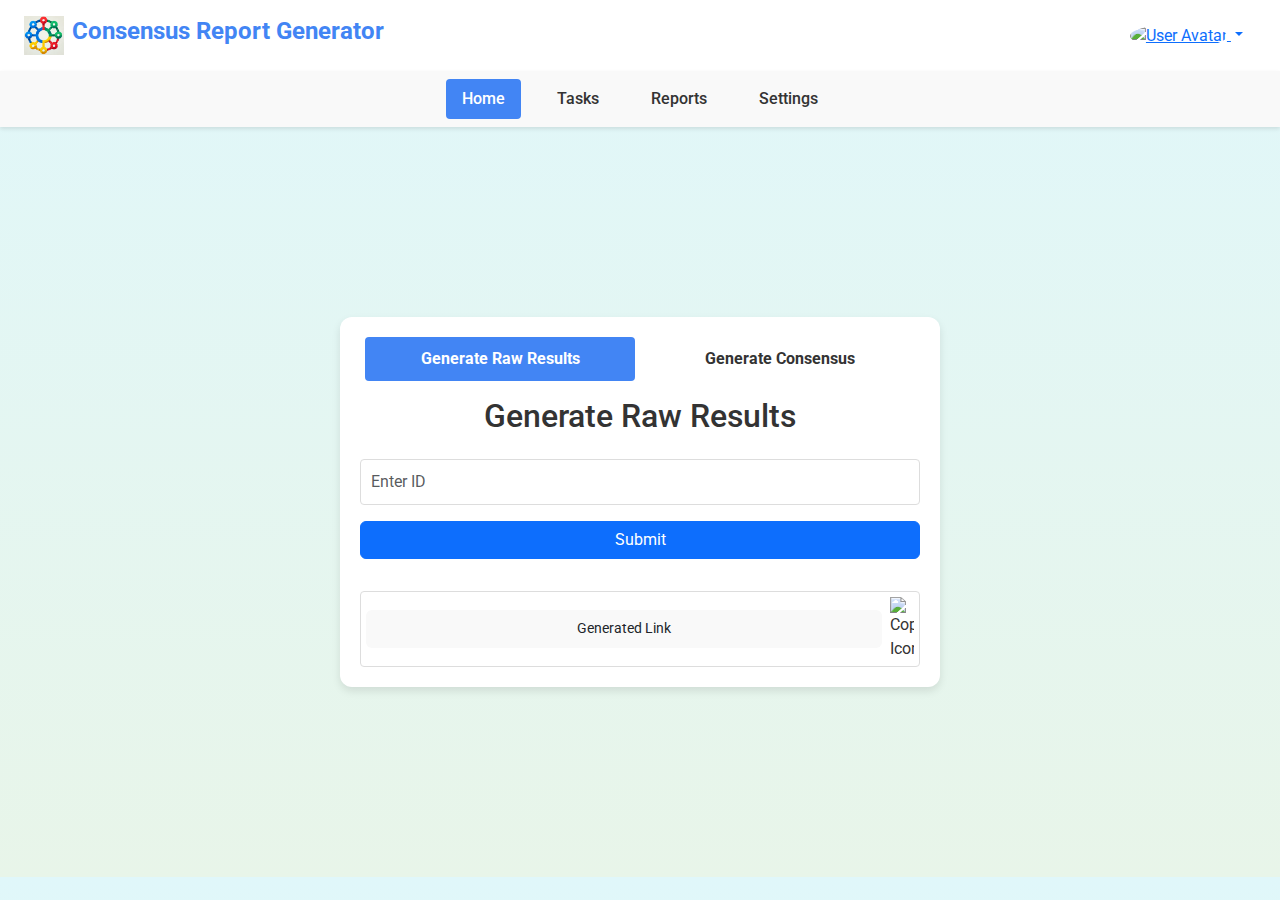
==== index.html @ 5dc2ef95 "Second" ====
<!DOCTYPE html>
<html lang="en">
<head>
    <meta charset="UTF-8">
    <meta name="viewport" content="width=device-width, initial-scale=1.0">
    <title>Main</title>
    <link href="https://cdn.jsdelivr.net/npm/bootstrap@5.3.1/dist/css/bootstrap.min.css" rel="stylesheet">
    <link href="https://fonts.googleapis.com/css2?family=Roboto:wght@400;700&display=swap" rel="stylesheet">
    <link rel="stylesheet" href="assets/css/styles.css">
</head>
<body>
    <div class="background">
        <!-- Header Section -->
        <header class="header d-flex justify-content-between align-items-center px-4 py-3">
            <div class="logo-title d-flex align-items-center">
                <img src="assets/images/logo.png" alt="Logo" class="logo me-2">
                <h1 class="title">Consensus Report Generator</h1>
            </div>
            <!-- User Profile Dropdown -->
            <div class="dropdown">
                <button
                    class="btn btn-link dropdown-toggle"
                    type="button"
                    id="userMenu"
                    data-bs-toggle="dropdown"
                    aria-expanded="false"
                >
                    <img
                        src="https://cdn-icons-png.flaticon.com/512/3135/3135715.png"
                        alt="User Avatar"
                        class="avatar"
                    >
                </button>
                <ul class="dropdown-menu dropdown-menu-end" aria-labelledby="userMenu">
                    <li><a class="dropdown-item" href="#profile">Profile</a></li>
                    <li><a class="dropdown-item" href="#settings">Settings</a></li>
                    <li><a class="dropdown-item" href="#help">Help</a></li>
                    <li><hr class="dropdown-divider"></li>
                    <li><a class="dropdown-item" href="#logout">Logout</a></li>
                </ul>
            </div>
        </header>

        <!-- Navigation Bar -->
        <nav class="navbar px-4 py-2">
            <ul class="nav">
                <li class="nav-item"><a href="#home" class="nav-link nav-option active" data-page="pages/home.html">Home</a></li>
                <li class="nav-item"><a href="#tasks" class="nav-link nav-option" data-page="pages/tasks.html">Tasks</a></li>
                <li class="nav-item"><a href="#reports" class="nav-link nav-option" data-page="pages/reports.html">Reports</a></li>
                <li class="nav-item"><a href="#settings" class="nav-link nav-option" data-page="pages/settings.html">Settings</a></li>
            </ul>
        </nav>

        <!-- Content Section -->
        <main id="content" class="content d-flex justify-content-center align-items-center py-4">
            <!-- Home Content will load here by default -->
        </main>
    </div>

    <script src="https://cdn.jsdelivr.net/npm/bootstrap@5.3.1/dist/js/bootstrap.bundle.min.js"></script>
    <script src="assets/js/script.js"></script>
</body>
</html>
---- assets/css/styles.css ----
/* General Styles */
body {
    font-family: 'Roboto', sans-serif;
    margin: 0;
    padding: 0;
    background: linear-gradient(180deg, #E0F7FA, #E8F5E9);
    color: #333;
}

.header {
    background: #ffffff;
    box-shadow: 0 2px 4px rgba(0, 0, 0, 0.1);
    padding: 10px 20px;
    display: flex;
    justify-content: space-between;
    align-items: center;
}

.logo {
    width: 40px;
}

.title {
    font-size: 1.5rem;
    font-weight: bold;
    color: #4285F4;
}

.avatar {
    width: 40px;
    border-radius: 50%;
    cursor: pointer;
}

/* Navigation Bar */
.navbar {
    background: #f9f9f9;
    box-shadow: 0 2px 4px rgba(0, 0, 0, 0.1);
    display: flex;
    justify-content: center;
    padding: 10px 0;
}

.nav {
    display: flex;
    gap: 20px;
}

.nav-link {
    color: #333;
    font-weight: 500;
    padding: 8px 16px;
    text-decoration: none;
    border-radius: 4px;
    transition: background-color 0.3s, color 0.3s;
}

.nav-link:hover {
    background-color: #e3f2fd;
    color: #4285F4;
}

.nav-link.active {
    background-color: #4285F4;
    color: white;
}

/* Content Section */
.content {
    flex: 1;
    display: flex;
    justify-content: center;
    align-items: center;
    min-height: calc(100vh - 150px); /* Header + Nav heights */
    padding: 20px;
    box-sizing: border-box;
}

/* Slider Section */
.slider-container {
    width: 100%;
    max-width: 600px;
    background: #ffffff;
    border-radius: 12px;
    box-shadow: 0 4px 8px rgba(0, 0, 0, 0.1);
    padding: 20px;
    text-align: center;
    box-sizing: border-box;
}

.slider-header {
    display: flex;
    justify-content: space-between;
    margin-bottom: 20px;
}

.slider-header button {
    flex: 1;
    border: none;
    font-size: 1rem;
    font-weight: bold;
    padding: 10px;
    cursor: pointer;
    background: none;
    transition: background-color 0.3s, color 0.3s;
    border-radius: 4px;
}

.slider-btn {
    margin: 0 5px;
    background: #e0e0e0;
    color: #333;
}

.slider-btn:hover {
    background: #d1d1d1;
}

.slider-btn.active {
    background: #4285F4;
    color: white;
}

/* Input and Button Styles */
#taskInput {
    font-size: 1rem;
    padding: 10px;
    border: 1px solid #ddd;
    border-radius: 4px;
    width: 100%;
    box-sizing: border-box;
}

button {
    font-size: 1rem;
    padding: 10px;
    border-radius: 4px;
    border: none;
    cursor: pointer;
    transition: background-color 0.3s;
}

button:hover {
    background-color: #357ae8;
    color: white;
}

/* Copy Field */
.copy-field {
    display: flex;
    align-items: center;
    border: 1px solid #ddd;
    border-radius: 4px;
    padding: 5px;
}

.copy-field span {
    flex: 1;
    font-size: 0.9rem;
    padding: 8px;
    border: none;
    background: #f9f9f9;
    outline: none;
}

.copy-icon {
    width: 24px;
    cursor: pointer;
}

/* Progress Bar */
.progress {
    background: #ddd;
    border-radius: 4px;
    overflow: hidden;
    height: 20px;
    margin-top: 10px;
}

.progress-bar {
    width: 0;
    background: #4285F4;
    color: white;
    text-align: center;
    line-height: 20px;
    font-size: 0.9rem;
    transition: width 0.3s ease;
}

/* Error or Loading Message */
.content p {
    font-size: 1rem;
    color: #f44336;
    text-align: center;
}

/* Mobile Responsiveness */
@media (max-width: 768px) {
    .header {
        flex-direction: column;
        text-align: center;
    }

    .slider-container {
        padding: 15px;
    }

    .nav {
        flex-wrap: wrap;
        justify-content: center;
    }

    .nav-link {
        margin-bottom: 5px;
    }
}



.consensus-form {
    max-width: 600px;
    margin: 0 auto;
    padding: 20px;
    background: #ffffff;
    border-radius: 10px;
    box-shadow: 0 4px 8px rgba(0, 0, 0, 0.1);
}

.step {
    margin-bottom: 20px;
}

.navigation-buttons {
    display: flex;
    justify-content: space-between;
}

.modal {
    position: fixed;
    top: 0;
    left: 0;
    width: 100%;
    height: 100%;
    background: rgba(0, 0, 0, 0.5);
    display: none;
    justify-content: center;
    align-items: center;
}

.modal.show {
    display: flex;
}

.modal-content {
    background: #ffffff;
    padding: 20px;
    border-radius: 8px;
    width: 90%;
    max-width: 500px;
    text-align: center;
}

.modal-actions {
    margin-top: 20px;
    display: flex;
    justify-content: space-between;
}


.task-card {
    border: 1px solid #ddd;
    border-radius: 8px;
    background: #fff;
    padding: 15px;
    margin-bottom: 20px;
    box-shadow: 0 4px 8px rgba(0, 0, 0, 0.1);
}

.task-card .task-header {
    display: flex;
    justify-content: space-between;
    align-items: center;
}

.task-card .task-details {
    display: none;
    margin-top: 10px;
}

.task-card .task-details.visible {
    display: block;
}

.error-log {
    color: red;
}

.action-buttons .btn {
    margin-right: 10px;
}
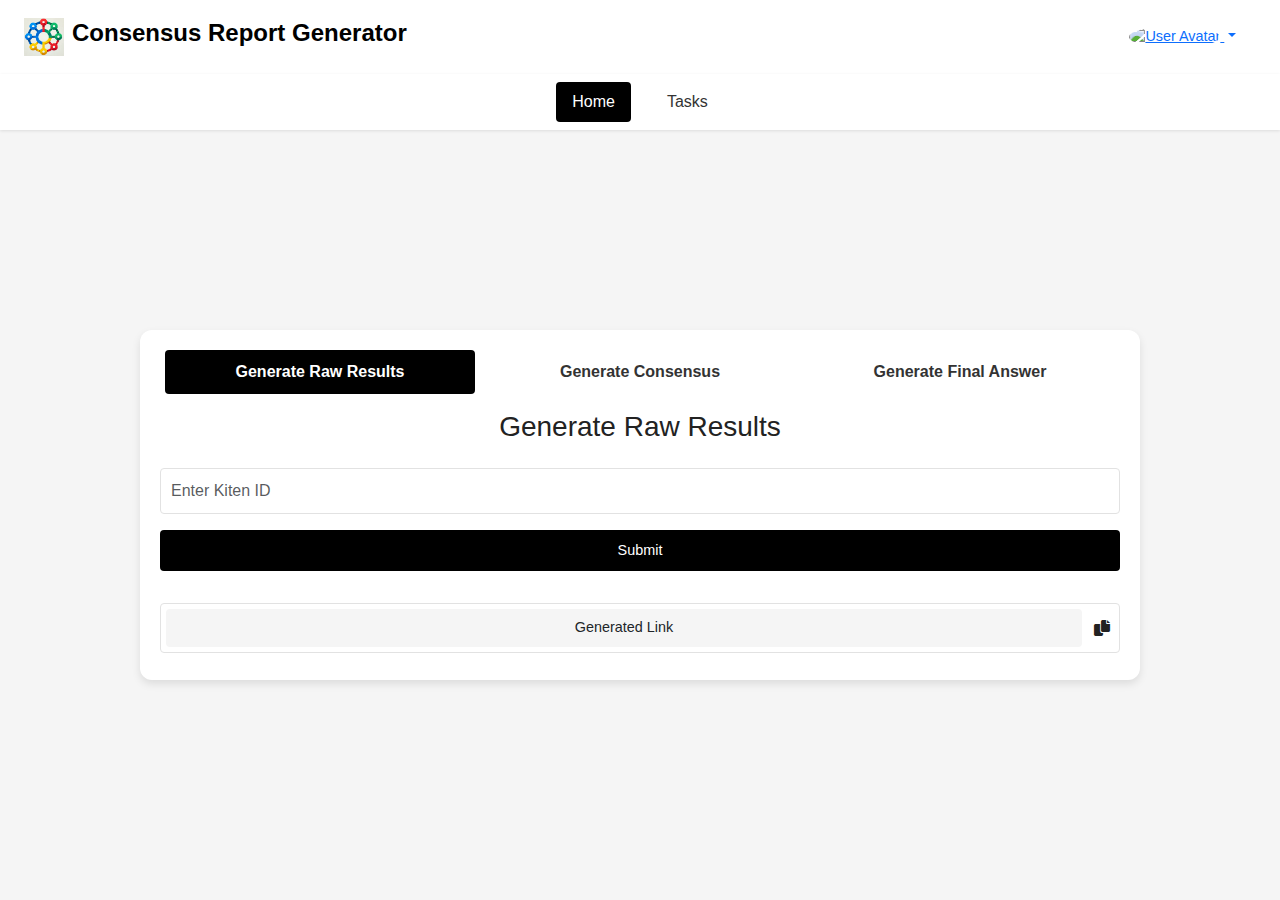
==== commit ade7598e: "Third" ====
--- a/index.html
+++ b/index.html
@@ -6,6 +6,8 @@
     <title>Main</title>
     <link href="https://cdn.jsdelivr.net/npm/bootstrap@5.3.1/dist/css/bootstrap.min.css" rel="stylesheet">
     <link href="https://fonts.googleapis.com/css2?family=Roboto:wght@400;700&display=swap" rel="stylesheet">
+    <link href="https://cdn.datatables.net/1.13.1/css/jquery.dataTables.min.css" rel="stylesheet">
+    <link rel="stylesheet" href="https://cdnjs.cloudflare.com/ajax/libs/font-awesome/6.0.0-beta3/css/all.min.css">
     <link rel="stylesheet" href="assets/css/styles.css">
 </head>
 <body>
@@ -46,8 +48,6 @@
             <ul class="nav">
                 <li class="nav-item"><a href="#home" class="nav-link nav-option active" data-page="pages/home.html">Home</a></li>
                 <li class="nav-item"><a href="#tasks" class="nav-link nav-option" data-page="pages/tasks.html">Tasks</a></li>
-                <li class="nav-item"><a href="#reports" class="nav-link nav-option" data-page="pages/reports.html">Reports</a></li>
-                <li class="nav-item"><a href="#settings" class="nav-link nav-option" data-page="pages/settings.html">Settings</a></li>
             </ul>
         </nav>
 
@@ -57,7 +57,11 @@
         </main>
     </div>
 
+    <script src="https://code.jquery.com/jquery-3.6.0.min.js"></script>
+    <script src="https://cdn.datatables.net/1.13.1/js/jquery.dataTables.min.js"></script>
+    <script src="https://cdn.jsdelivr.net/npm/bootstrap@5.3.0/dist/js/bootstrap.bundle.min.js"></script>
     <script src="https://cdn.jsdelivr.net/npm/bootstrap@5.3.1/dist/js/bootstrap.bundle.min.js"></script>
     <script src="assets/js/script.js"></script>
+    <script src="assets/js/tasks.js"></script>
 </body>
 </html>
--- a/assets/css/styles.css
+++ b/assets/css/styles.css
@@ -1,15 +1,20 @@
 /* General Styles */
 body {
-    font-family: 'Roboto', sans-serif;
+    font-family: 'UberMove', 'Inter', sans-serif; /* Use UberMove font if available, fallback to Inter */
     margin: 0;
     padding: 0;
-    background: linear-gradient(180deg, #E0F7FA, #E8F5E9);
-    color: #333;
+    background: #F5F5F5; /* Uber's light gray background */
+    color: #222222; /* Dark gray text for better contrast */
+}
+
+/* Ensure font for headings, labels, and inputs */
+h1, h2, h3, h4, h5, h6, label, input, textarea, button {
+    font-family: 'UberMove', 'Inter', sans-serif; /* Consistent font styling */
 }
 
 .header {
-    background: #ffffff;
-    box-shadow: 0 2px 4px rgba(0, 0, 0, 0.1);
+    background: #FFFFFF; /* Pure white header */
+    box-shadow: 0 1px 3px rgba(0, 0, 0, 0.1);
     padding: 10px 20px;
     display: flex;
     justify-content: space-between;
@@ -23,7 +28,7 @@
 .title {
     font-size: 1.5rem;
     font-weight: bold;
-    color: #4285F4;
+    color: #000000; /* Uber's black text color */
 }
 
 .avatar {
@@ -34,8 +39,8 @@
 
 /* Navigation Bar */
 .navbar {
-    background: #f9f9f9;
-    box-shadow: 0 2px 4px rgba(0, 0, 0, 0.1);
+    background: #FFFFFF; /* Matches header */
+    box-shadow: 0 1px 3px rgba(0, 0, 0, 0.1);
     display: flex;
     justify-content: center;
     padding: 10px 0;
@@ -47,7 +52,7 @@
 }
 
 .nav-link {
-    color: #333;
+    color: #333333; /* Neutral dark gray */
     font-weight: 500;
     padding: 8px 16px;
     text-decoration: none;
@@ -56,13 +61,13 @@
 }
 
 .nav-link:hover {
-    background-color: #e3f2fd;
-    color: #4285F4;
+    background-color: #E2E2E2; /* Subtle gray hover background */
+    color: #000000; /* Strong black hover text */
 }
 
 .nav-link.active {
-    background-color: #4285F4;
-    color: white;
+    background-color: #000000; /* Uber's black */
+    color: #FFFFFF; /* White text on active */
 }
 
 /* Content Section */
@@ -78,15 +83,18 @@
 
 /* Slider Section */
 .slider-container {
-    width: 100%;
-    max-width: 600px;
-    background: #ffffff;
+    width: 1000px; /* Fixed width */
+    height: 350px; /* Fixed height */
+    background: #FFFFFF; /* White container */
     border-radius: 12px;
     box-shadow: 0 4px 8px rgba(0, 0, 0, 0.1);
     padding: 20px;
     text-align: center;
     box-sizing: border-box;
-}
+    margin: auto; /* Centers the container horizontally */
+    position: relative; /* Keeps it responsive for additional elements inside */
+}
+
 
 .slider-header {
     display: flex;
@@ -108,24 +116,24 @@
 
 .slider-btn {
     margin: 0 5px;
-    background: #e0e0e0;
-    color: #333;
+    background: #F5F5F5; /* Light gray button background */
+    color: #333333; /* Dark gray text */
 }
 
 .slider-btn:hover {
-    background: #d1d1d1;
+    background: #E2E2E2; /* Slightly darker gray */
 }
 
 .slider-btn.active {
-    background: #4285F4;
-    color: white;
+    background: #000000; /* Uber's black */
+    color: #FFFFFF; /* White active text */
 }
 
 /* Input and Button Styles */
 #taskInput {
     font-size: 1rem;
     padding: 10px;
-    border: 1px solid #ddd;
+    border: 1px solid #E2E2E2; /* Light border */
     border-radius: 4px;
     width: 100%;
     box-sizing: border-box;
@@ -138,20 +146,23 @@
     border: none;
     cursor: pointer;
     transition: background-color 0.3s;
+    background-color: #000000; /* Black button */
+    color: #FFFFFF; /* White text */
 }
 
 button:hover {
-    background-color: #357ae8;
-    color: white;
+    background-color: #333333; /* Slightly lighter black */
+    color: #FFFFFF;
 }
 
 /* Copy Field */
 .copy-field {
     display: flex;
     align-items: center;
-    border: 1px solid #ddd;
+    border: 1px solid #E2E2E2; /* Subtle gray border */
     border-radius: 4px;
     padding: 5px;
+    background: #FFFFFF; /* White background */
 }
 
 .copy-field span {
@@ -159,7 +170,7 @@
     font-size: 0.9rem;
     padding: 8px;
     border: none;
-    background: #f9f9f9;
+    background: #F5F5F5; /* Light gray for input field */
     outline: none;
 }
 
@@ -170,7 +181,7 @@
 
 /* Progress Bar */
 .progress {
-    background: #ddd;
+    background: #E2E2E2; /* Subtle gray background */
     border-radius: 4px;
     overflow: hidden;
     height: 20px;
@@ -179,8 +190,8 @@
 
 .progress-bar {
     width: 0;
-    background: #4285F4;
-    color: white;
+    background: #000000; /* Black progress bar */
+    color: #FFFFFF;
     text-align: center;
     line-height: 20px;
     font-size: 0.9rem;
@@ -190,7 +201,7 @@
 /* Error or Loading Message */
 .content p {
     font-size: 1rem;
-    color: #f44336;
+    color: #FF0000; /* Bright red for errors */
     text-align: center;
 }
 
@@ -215,26 +226,113 @@
     }
 }
 
-
-
+/* Form Container */
 .consensus-form {
     max-width: 600px;
-    margin: 0 auto;
-    padding: 20px;
-    background: #ffffff;
-    border-radius: 10px;
-    box-shadow: 0 4px 8px rgba(0, 0, 0, 0.1);
-}
-
-.step {
+    margin: 30px auto;
+    background: #FFFFFF; /* White card background */
+    border-radius: 8px;
+    box-shadow: 0 2px 10px rgba(0, 0, 0, 0.1);
+    padding: 20px;
+}
+
+/* Form Header */
+.form-header {
+    text-align: center;
     margin-bottom: 20px;
 }
 
+.form-header h2 {
+    font-size: 1.5rem;
+    margin-bottom: 5px;
+    color: #202124; /* Dark gray */
+}
+
+.form-header p {
+    font-size: 0.9rem;
+    color: #5F6368; /* Subtle gray */
+}
+
+/* Step Title */
+.form-step-title {
+    font-size: 1.2rem;
+    margin-bottom: 10px;
+    color: #202124;
+}
+
+/* Form Group */
+.form-group {
+    margin-bottom: 20px;
+}
+
+.form-group label {
+    font-size: 0.9rem;
+    color: #5F6368; /* Subtle gray */
+}
+
+.form-control {
+    width: 100%;
+    padding: 10px;
+    font-size: 1rem;
+    border: 1px solid #DADCE0; /* Light gray border */
+    border-radius: 4px;
+    transition: border-color 0.2s;
+}
+
+/* Input Focus Styles */
+.form-control:focus {
+    border-color: #000000; /* Uber black */
+    outline: none;
+    box-shadow: 0 0 0 2px rgba(0, 0, 0, 0.2);
+}
+
+/* Navigation Buttons */
 .navigation-buttons {
     display: flex;
     justify-content: space-between;
-}
-
+    margin-top: 30px; /* Add spacing between the form fields and buttons */
+}
+
+/* Buttons */
+.btn {
+    padding: 10px 20px;
+    font-size: 0.9rem;
+    border: none;
+    border-radius: 4px;
+    cursor: pointer;
+    transition: background-color 0.3s, color 0.3s, box-shadow 0.3s;
+    font-family: 'UberMove', sans-serif; /* Use Uber's custom font if available */
+}
+
+.btn-secondary {
+    background: #F6F6F6; /* Uber light gray */
+    color: #212121; /* Dark gray text */
+    border: 1px solid #DADCE0; /* Subtle border for light gray buttons */
+}
+
+.btn-secondary:hover {
+    background: #E8E8E8; /* Slightly darker gray for hover */
+    color: #000000; /* Black text */
+}
+
+.btn-primary {
+    background: #000000; /* Uber black */
+    color: #FFFFFF; /* White text */
+}
+
+.btn-primary:hover {
+    background: #333333; /* Slightly lighter black */
+    color: #FFFFFF;
+}
+
+/* Button Focus Effects */
+.btn:focus {
+    outline: none;
+    box-shadow: 0 0 0 2px rgba(0, 0, 0, 0.2); /* Subtle black focus ring */
+}
+
+
+/* Modal */
 .modal {
     position: fixed;
     top: 0;
@@ -252,12 +350,13 @@
 }
 
 .modal-content {
-    background: #ffffff;
+    background: #FFFFFF;
     padding: 20px;
     border-radius: 8px;
     width: 90%;
     max-width: 500px;
     text-align: center;
+    box-shadow: 0 2px 10px rgba(0, 0, 0, 0.1);
 }
 
 .modal-actions {
@@ -266,35 +365,28 @@
     justify-content: space-between;
 }
 
-
-.task-card {
+#fetchTaskButton {
+    margin-top: 50px; /* Adds spacing between the input and button */
+}
+
+.tasks-container {
+    padding: 20px;
+    background: #f9f9f9;
+    border-radius: 8px;
+    box-shadow: 0 2px 4px rgba(0, 0, 0, 0.1);
+}
+
+#searchTasksInput {
+    width: 100%;
+    padding: 10px;
+    border-radius: 4px;
     border: 1px solid #ddd;
+    margin-bottom: 20px;
+}
+
+.table {
+    background: #ffffff;
     border-radius: 8px;
-    background: #fff;
-    padding: 15px;
-    margin-bottom: 20px;
-    box-shadow: 0 4px 8px rgba(0, 0, 0, 0.1);
-}
-
-.task-card .task-header {
-    display: flex;
-    justify-content: space-between;
-    align-items: center;
-}
-
-.task-card .task-details {
-    display: none;
-    margin-top: 10px;
-}
-
-.task-card .task-details.visible {
-    display: block;
-}
-
-.error-log {
-    color: red;
-}
-
-.action-buttons .btn {
-    margin-right: 10px;
-}
+    overflow: hidden;
+    box-shadow: 0 2px 4px rgba(0, 0, 0, 0.1);
+}
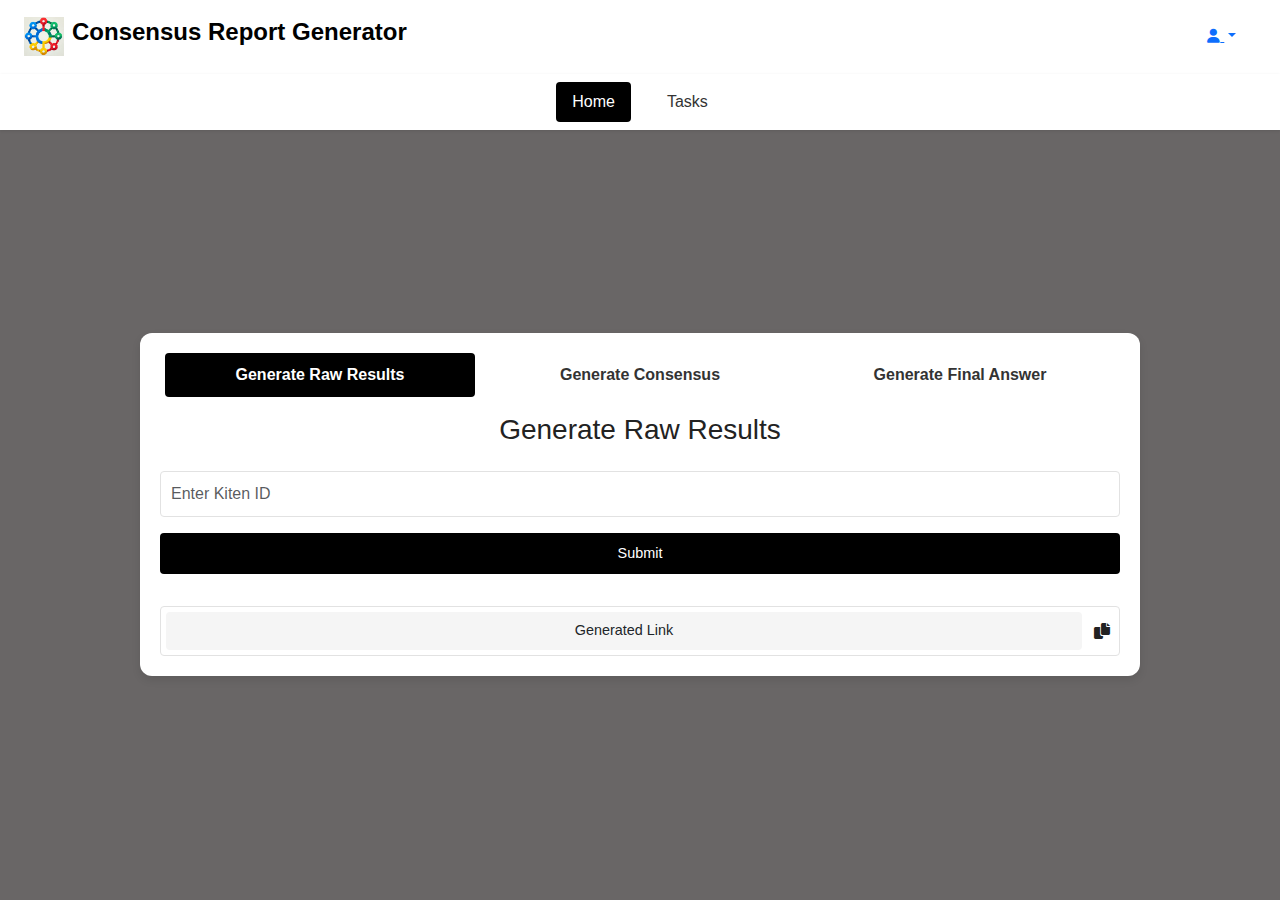
==== commit 501d0632: "Fifth" ====
--- a/index.html
+++ b/index.html
@@ -1,67 +1,60 @@
 <!DOCTYPE html>
 <html lang="en">
-<head>
-    <meta charset="UTF-8">
-    <meta name="viewport" content="width=device-width, initial-scale=1.0">
-    <title>Main</title>
-    <link href="https://cdn.jsdelivr.net/npm/bootstrap@5.3.1/dist/css/bootstrap.min.css" rel="stylesheet">
-    <link href="https://fonts.googleapis.com/css2?family=Roboto:wght@400;700&display=swap" rel="stylesheet">
-    <link href="https://cdn.datatables.net/1.13.1/css/jquery.dataTables.min.css" rel="stylesheet">
-    <link rel="stylesheet" href="https://cdnjs.cloudflare.com/ajax/libs/font-awesome/6.0.0-beta3/css/all.min.css">
-    <link rel="stylesheet" href="assets/css/styles.css">
-</head>
-<body>
-    <div class="background">
-        <!-- Header Section -->
-        <header class="header d-flex justify-content-between align-items-center px-4 py-3">
-            <div class="logo-title d-flex align-items-center">
-                <img src="assets/images/logo.png" alt="Logo" class="logo me-2">
-                <h1 class="title">Consensus Report Generator</h1>
-            </div>
-            <!-- User Profile Dropdown -->
-            <div class="dropdown">
-                <button
-                    class="btn btn-link dropdown-toggle"
-                    type="button"
-                    id="userMenu"
-                    data-bs-toggle="dropdown"
-                    aria-expanded="false"
-                >
-                    <img
-                        src="https://cdn-icons-png.flaticon.com/512/3135/3135715.png"
-                        alt="User Avatar"
-                        class="avatar"
+    <head>
+        <meta charset="UTF-8">
+        <meta name="viewport" content="width=device-width, initial-scale=1.0">
+        <title>Main</title>
+        <link href="https://cdn.jsdelivr.net/npm/bootstrap@5.3.1/dist/css/bootstrap.min.css" rel="stylesheet">
+        <link href="https://cdn.datatables.net/1.13.1/css/jquery.dataTables.min.css" rel="stylesheet">
+        <link rel="stylesheet" href="https://cdnjs.cloudflare.com/ajax/libs/font-awesome/6.0.0-beta3/css/all.min.css">
+        <link rel="stylesheet" href="assets/css/styles.css">
+    </head>
+    <body>
+        <div class="background">
+            <!-- Header Section -->
+            <header class="header d-flex justify-content-between align-items-center px-4 py-3">
+                <div class="logo-title d-flex align-items-center">
+                    <img src="assets/images/logo.png" alt="Logo" class="logo me-2">
+                    <h1 class="title">Consensus Report Generator</h1>
+                </div>
+                <!-- User Profile Dropdown -->
+                <div class="dropdown">
+                    <button
+                        class="btn btn-link dropdown-toggle"
+                        type="button"
+                        id="userMenu"
+                        data-bs-toggle="dropdown"
+                        aria-expanded="false"
                     >
-                </button>
-                <ul class="dropdown-menu dropdown-menu-end" aria-labelledby="userMenu">
-                    <li><a class="dropdown-item" href="#profile">Profile</a></li>
-                    <li><a class="dropdown-item" href="#settings">Settings</a></li>
-                    <li><a class="dropdown-item" href="#help">Help</a></li>
-                    <li><hr class="dropdown-divider"></li>
-                    <li><a class="dropdown-item" href="#logout">Logout</a></li>
+                        <i class="fa-solid fa-user"></i>
+                    </button>
+                    <ul class="dropdown-menu dropdown-menu-end" aria-labelledby="userMenu">
+                        <li><a class="dropdown-item" href="#profile">Profile</a></li>
+                        <li><a class="dropdown-item" href="#settings">Settings</a></li>
+                        <li><a class="dropdown-item" href="#help">Help</a></li>
+                        <li><hr class="dropdown-divider"></li>
+                        <li><a class="dropdown-item" href="#logout">Logout</a></li>
+                    </ul>
+                </div>
+            </header>
+
+            <!-- Navigation Bar -->
+            <nav class="navbar px-4 py-2">
+                <ul class="nav">
+                    <li class="nav-item"><a href="#home" class="nav-link nav-option active" data-page="pages/home.html">Home</a></li>
+                    <li class="nav-item"><a href="#tasks" class="nav-link nav-option" data-page="pages/tasks.html">Tasks</a></li>
                 </ul>
-            </div>
-        </header>
+            </nav>
 
-        <!-- Navigation Bar -->
-        <nav class="navbar px-4 py-2">
-            <ul class="nav">
-                <li class="nav-item"><a href="#home" class="nav-link nav-option active" data-page="pages/home.html">Home</a></li>
-                <li class="nav-item"><a href="#tasks" class="nav-link nav-option" data-page="pages/tasks.html">Tasks</a></li>
-            </ul>
-        </nav>
+            <!-- Content Section -->
+            <main id="content" class="content d-flex justify-content-center align-items-center py-4">
+                <!-- Home Content will load here by default -->
+            </main>
+        </div>
 
-        <!-- Content Section -->
-        <main id="content" class="content d-flex justify-content-center align-items-center py-4">
-            <!-- Home Content will load here by default -->
-        </main>
-    </div>
-
-    <script src="https://code.jquery.com/jquery-3.6.0.min.js"></script>
-    <script src="https://cdn.datatables.net/1.13.1/js/jquery.dataTables.min.js"></script>
-    <script src="https://cdn.jsdelivr.net/npm/bootstrap@5.3.0/dist/js/bootstrap.bundle.min.js"></script>
-    <script src="https://cdn.jsdelivr.net/npm/bootstrap@5.3.1/dist/js/bootstrap.bundle.min.js"></script>
-    <script src="assets/js/script.js"></script>
-    <script src="assets/js/tasks.js"></script>
-</body>
+        <script src="https://code.jquery.com/jquery-3.6.0.min.js"></script>
+        <script src="https://cdn.datatables.net/1.13.1/js/jquery.dataTables.min.js"></script>
+        <script src="https://cdn.jsdelivr.net/npm/bootstrap@5.3.1/dist/js/bootstrap.bundle.min.js"></script>
+        <script src="assets/js/script.js"></script>
+    </body>
 </html>
--- a/assets/css/styles.css
+++ b/assets/css/styles.css
@@ -3,7 +3,7 @@
     font-family: 'UberMove', 'Inter', sans-serif; /* Use UberMove font if available, fallback to Inter */
     margin: 0;
     padding: 0;
-    background: #F5F5F5; /* Uber's light gray background */
+    background: #696666; /* Uber's light gray background */
     color: #222222; /* Dark gray text for better contrast */
 }
 
@@ -84,7 +84,7 @@
 /* Slider Section */
 .slider-container {
     width: 1000px; /* Fixed width */
-    height: 350px; /* Fixed height */
+    height: 100%; /* Fixed height */
     background: #FFFFFF; /* White container */
     border-radius: 12px;
     box-shadow: 0 4px 8px rgba(0, 0, 0, 0.1);
@@ -201,7 +201,7 @@
 /* Error or Loading Message */
 .content p {
     font-size: 1rem;
-    color: #FF0000; /* Bright red for errors */
+    color: #000000; /* Bright red for errors */
     text-align: center;
 }
 
@@ -374,6 +374,8 @@
     background: #f9f9f9;
     border-radius: 8px;
     box-shadow: 0 2px 4px rgba(0, 0, 0, 0.1);
+    width: 1000px; /* Fixed width */
+    height: 1000px; /* Fixed height */
 }
 
 #searchTasksInput {
@@ -389,4 +391,44 @@
     border-radius: 8px;
     overflow: hidden;
     box-shadow: 0 2px 4px rgba(0, 0, 0, 0.1);
-}
+    overflow: visible;
+}
+
+.status-box {
+    width: 20px;
+    height: 20px;
+    border-radius: 50%;
+    cursor: pointer;
+    position: relative;
+}
+
+.status-box[data-bs-toggle="tooltip"]:hover::after {
+    content: attr(title);
+    position: absolute;
+    bottom: 30px;
+    left: 50%;
+    transform: translateX(-50%);
+    background-color: rgba(0, 0, 0, 0.8);
+    color: white;
+    padding: 5px 10px;
+    font-size: 0.8rem;
+    border-radius: 4px;
+    white-space: nowrap;
+    z-index: 10;
+    width: max-content;
+}
+
+.status-box[data-bs-toggle="tooltip"]:hover::before {
+    content: "";
+    position: absolute;
+    bottom: 25px;
+    left: 50%;
+    transform: translateX(-50%);
+    border: 5px solid transparent;
+    border-top-color: rgba(0, 0, 0, 0.8);
+    z-index: 10;
+}
+
+.position-relative {
+    overflow: visible;
+}